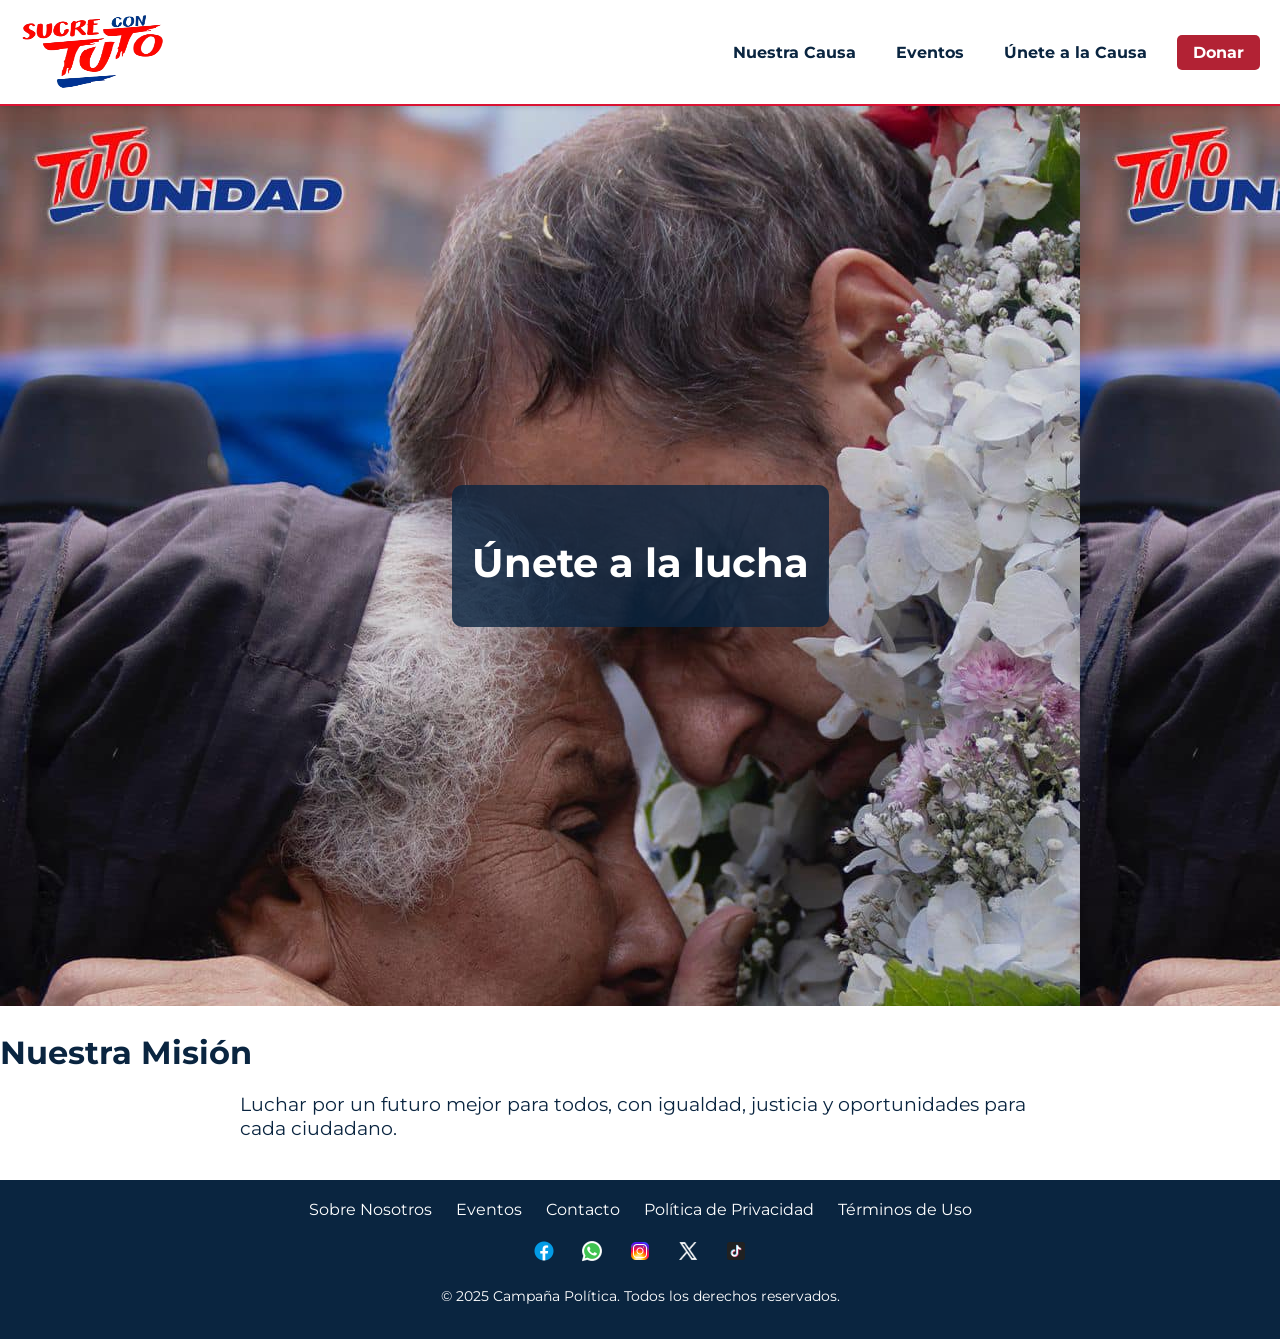
==== unete.html @ aa418f9c "Add files via upload" ====
<!DOCTYPE html>
<html lang="es">
<head>
  <meta charset="UTF-8">
  <meta name="viewport" content="width=device-width, initial-scale=1.0">
  <title>Campaña Política</title>
  <link href="https://fonts.googleapis.com/css2?family=Montserrat:wght@400;700&display=swap" rel="stylesheet">
  <link rel="stylesheet" href="styles.css">
</head>
<body>
  <!-- Header -->
  <header>
    <div class="logo">
	<a href="index.html">
        <img src="logo.png" alt="Logo de la Campaña" width="150" height="150">
      </a> 
    </div>
    <!-- Hamburger Menu Icon -->
    <div class="hamburger" onclick="toggleMenu()">
      <div class="bar"></div>
      <div class="bar"></div>
      <div class="bar"></div>
    </div>
    <!-- Navigation Menu -->
    <nav class="nav-menu">
      <ul>
        <li><a href="nuestra-causa.html">Nuestra Causa</a></li>
        <li><a href="eventos.html">Eventos</a></li>
        <li><a href="unete.html">Únete a la Causa</a></li>
        <li><a href="donar.html" class="cta-button">Donar</a></li>
      </ul>
    </nav>
  </header>
  
    <!-- Hero Section -->
  <section class="hero" style="background-image: url('candidate7.jpg');">
    <div class="tagline">
      <h1>Únete a la lucha</h1>
    </div>
  </section>
      <!-- Second Part of Hero Section -->
<section class="unete">
  <div class="mission-statement">
    <h2>Nuestra Misión</h2>
    <p>Luchar por un futuro mejor para todos, con igualdad, justicia y oportunidades para cada ciudadano.</p>
  </div>
 </section>
  
  
    <!-- Footer -->
  <footer>
    <div class="footer-links">
      <ul>
        <li><a href="#sobre-nosotros">Sobre Nosotros</a></li>
        <li><a href="#eventos">Eventos</a></li>
        <li><a href="#contacto">Contacto</a></li>
        <li><a href="#politica">Política de Privacidad</a></li>
        <li><a href="#terminos">Términos de Uso</a></li>
      </ul>
    </div>
 <div class="social-media">
      <a href="#"><img src="facebook-icon.png" alt="Facebook"></a>
      <a href="#"><img src="whatsapp-icon.png" alt="WhatsApp"></a>
      <a href="#"><img src="instagram-icon.png" alt="Instagram"></a>
      <a href="#"><img src="x-icon.png" alt="X"></a>
      <a href="#"><img src="tiktok-icon.png" alt="TikTok"></a>
    </div>
    <div class="copyright">
      <p>&copy; 2025 Campaña Política. Todos los derechos reservados.</p>
    </div>
  </footer>

  <script src="script.js"></script>
</body>
</html>
---- styles.css ----
/* General Styles */
body {
  font-family: 'Montserrat', sans-serif;
  margin: 0;
  padding: 0;
  color: #0A2540; /* Navy Blue */
  background-color: #FFFFFF; /* White */
}

/* Header */
header {
  position: sticky;
  top: 0;
  display: flex;
  justify-content: space-between;
  align-items: center;
  padding: 10px 20px;
  background-color: #FFFFFF;
  box-shadow: 0 2px 4px rgba(0, 0, 0, 0.1);
  z-index: 1000;
  border-bottom: 2px solid #DA1333;
}

header .logo img {
  height: 80px;
}

/* Hamburger Menu */
.hamburger {
  display: none; /* Hidden by default */
  flex-direction: column;
  cursor: pointer;
}

.hamburger .bar {
  width: 25px;
  height: 3px;
  background-color: #0A2540; /* Navy Blue */
  margin: 4px 0;
  transition: 0.4s;
}

/* Navigation Menu */
nav.nav-menu {
  display: flex;
  align-items: center;
}

nav.nav-menu ul {
  list-style: none;
  display: flex;
  margin: 0;
  padding: 0;
}

nav.nav-menu ul li {
  margin-left: 20px;
}

nav.nav-menu ul li a {
  text-decoration: none;
  color: #0A2540;
  font-weight: bold;
  padding: 5px 10px; /* Add padding for better hover area */
  transition: text-decoration 0.3s ease; /* Smooth transition */
}

/* Hover Effect for Menu Items */
nav.nav-menu ul li a:hover {
  text-decoration: underline; /* Underline on hover */
  text-decoration-color: #B22234; /* Warm Red for underline */
  text-decoration-thickness: 2px; /* Thickness of the underline */
}

/* CTA Button in Menu */
nav.nav-menu ul li a.cta-button {
  background-color: #B22234; /* Warm Red */
  color: #FFFFFF;
  padding: 8px 16px;
  border-radius: 5px;
  transition: background-color 0.3s ease; /* Smooth transition */
}

/* Hover Effect for CTA Button */
nav.nav-menu ul li a.cta-button:hover {
  background-color: #0A2540; /* Navy Blue on hover */
  text-decoration: none; /* Remove underline for CTA button */
}

/* Hero Section */
.hero {
  position: relative;
  height: 100vh;
  display: flex;
  justify-content: center;
  align-items: center;
  overflow: hidden;
}

.slideshow {
  position: absolute;
  top: 0;
  left: 0;
  width: 100%;
  height: 100%;
  z-index: -1;
}

.slide {
  width: 100%;
  height: 100%;
  object-fit: cover;
  position: absolute;
  top: 0;
  left: 0;
  opacity: 0;
  transition: opacity 1s ease-in-out;
}

.slide.active {
  opacity: 1;
}

.tagline {
  text-align: center;
  color: #FFFFFF;
  background-color: rgba(10, 37, 64, 0.8); /* Semi-transparent Navy Blue */
  padding: 20px;
  border-radius: 10px;
}

.tagline h1 {
  font-size: 2.5rem;
  margin-bottom: 20px;
}

.cta-buttons {
  display: flex;
  justify-content: center;
  gap: 20px;
}

.cta-buttons .cta-button {
  background-color: #B22234; /* Warm Red */
  color: #FFFFFF;
  padding: 15px 30px;
  text-decoration: none;
  border-radius: 5px;
  font-weight: bold;
}
/* Second Part of Hero Section */
.hero-second-part {
  padding: 40px 20px;
  background-color: #FFFFFF; /* White background */
  text-align: center;
}

.mission-statement {
  margin-bottom: 40px;
}

.mission-statement h2 {
  font-size: 2rem;
  color: #0A2540; /* Navy Blue */
  margin-bottom: 20px;
}

.mission-statement p {
  font-size: 1.2rem;
  color: #0A2540; /* Navy Blue */
  max-width: 800px;
  margin: 0 auto;
}

/* Footer */
footer {
  background-color: #0A2540; /* Navy Blue */
  color: #FFFFFF;
  padding: 20px;
  text-align: center;
}

.footer-links ul {
  list-style: none;
  padding: 0;
  margin: 0;
}

.footer-links ul li {
  display: inline;
  margin: 0 10px;
}

.footer-links ul li a {
  color: #FFFFFF;
  text-decoration: none;
}

.social-media {
  margin-top: 20px;
}

.social-media a {
  margin: 0 10px;
}

.social-media img {
  width: 24px;
  height: 24px;
}

.copyright {
  margin-top: 20px;
  font-size: 0.9rem;
}

/* Media Queries for Mobile Responsiveness */
@media (max-width: 768px) {
  /* Hide regular navigation menu */
  nav.nav-menu {
    display: none;
    flex-direction: column;
    width: 100%;
    background-color: #FFFFFF;
    position: absolute;
    top: 60px; /* Adjust based on header height */
    left: 0;
    box-shadow: 0 2px 4px rgba(0, 0, 0, 0.1);
  }

  nav.nav-menu.active {
    display: flex; /* Show menu when active */
  }

  nav.nav-menu ul {
    flex-direction: column;
    align-items: center;
  }

  nav.nav-menu ul li {
    margin: 10px 0;
  }

  /* Show hamburger menu */
  .hamburger {
    display: flex;
  }
}
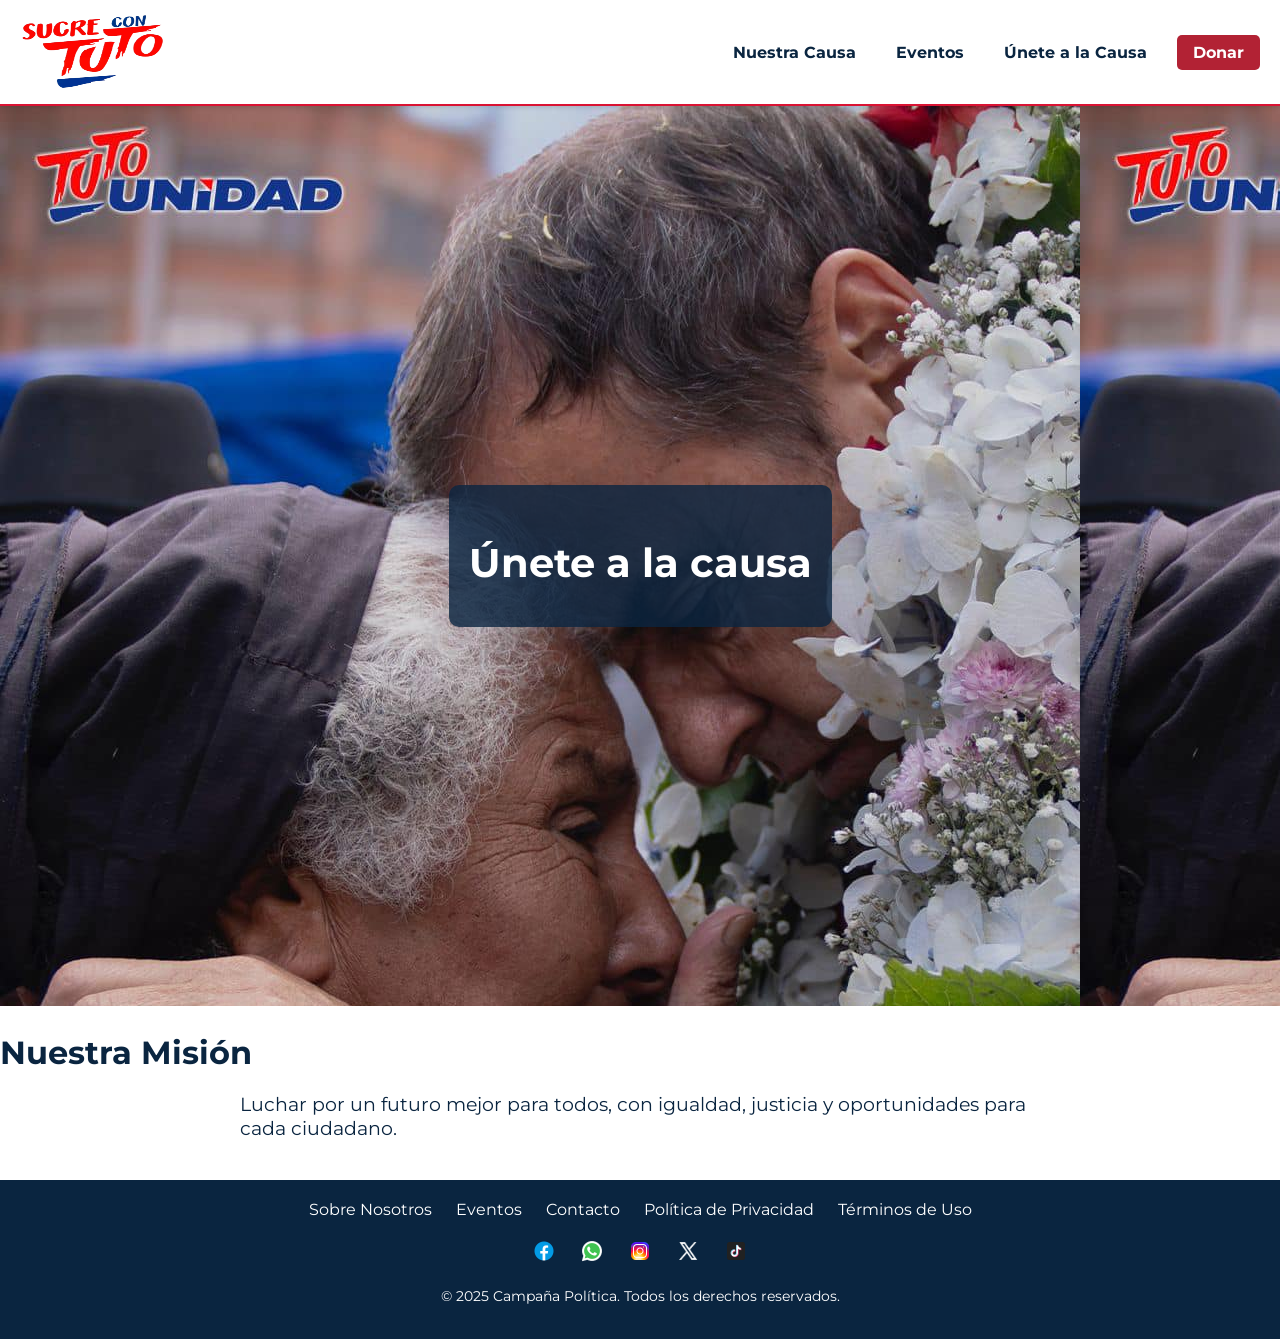
==== commit 84ad20eb: "Add files via upload" ====
--- a/unete.html
+++ b/unete.html
@@ -35,7 +35,7 @@
     <!-- Hero Section -->
   <section class="hero" style="background-image: url('candidate7.jpg');">
     <div class="tagline">
-      <h1>Únete a la lucha</h1>
+      <h1>Únete a la causa</h1>
     </div>
   </section>
       <!-- Second Part of Hero Section -->
